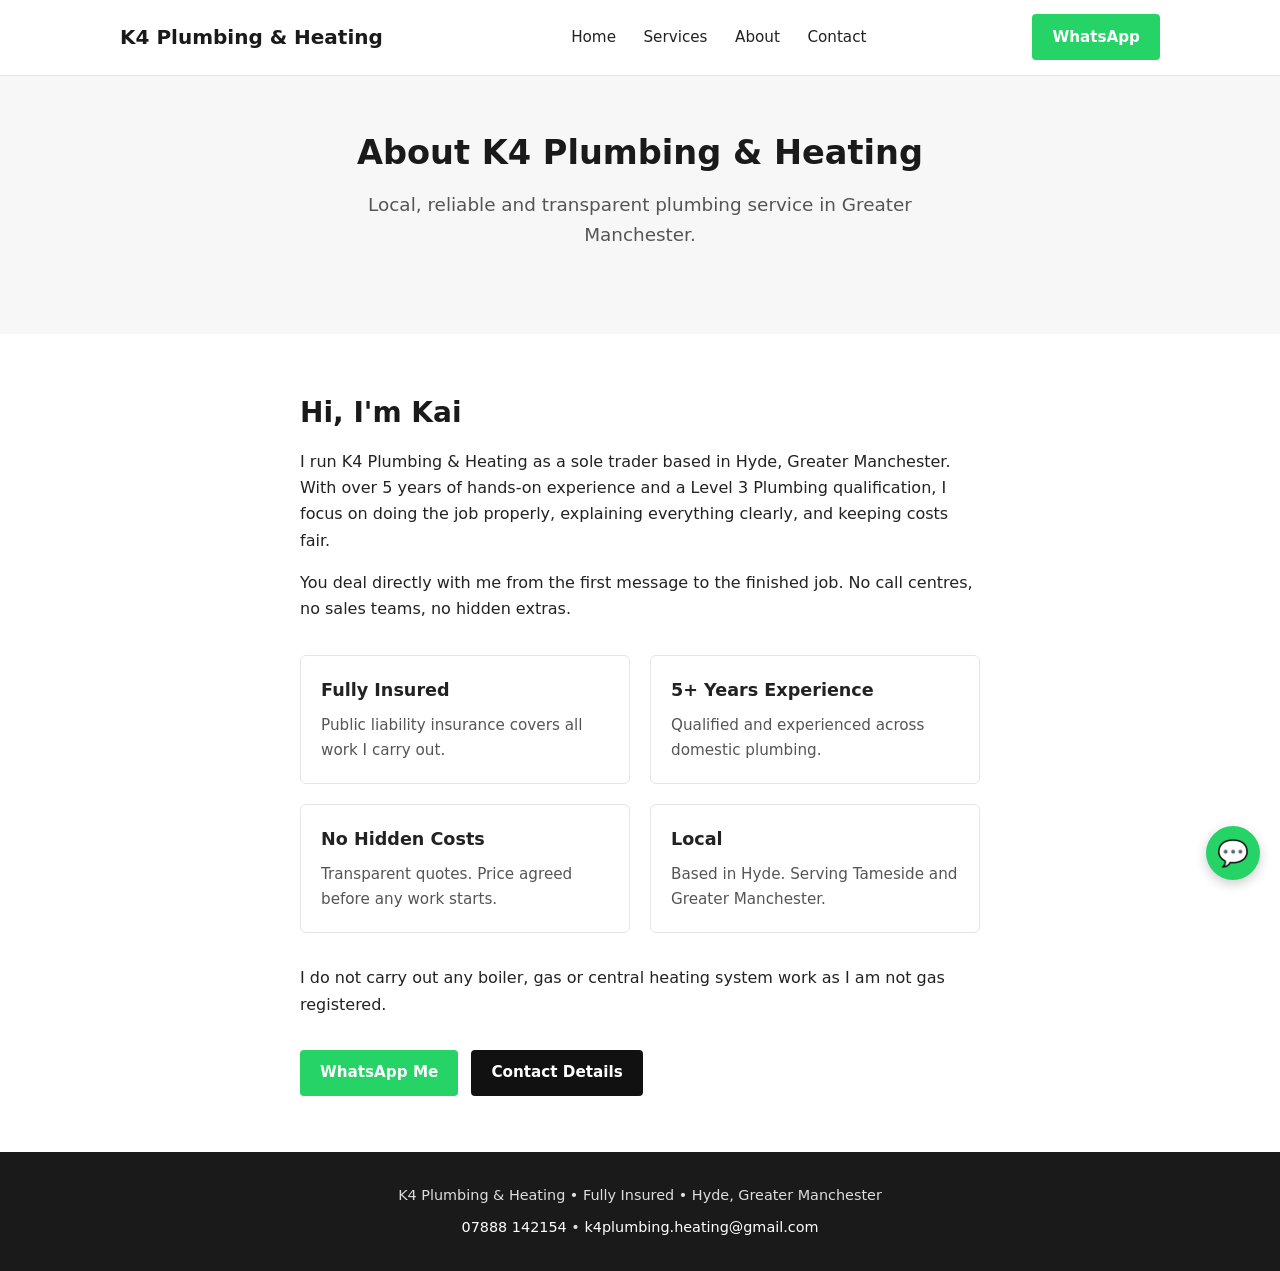
==== about.html @ 1e9639bd "Add about page" ====
<!DOCTYPE html>
<html lang="en">
<head>
<meta charset="UTF-8">
<meta name="viewport" content="width=device-width, initial-scale=1.0">
<title>About K4 Plumbing & Heating | Fully Insured Plumber in Hyde</title>
<meta name="description" content="Meet Kai of K4 Plumbing & Heating. Fully insured plumber with 5+ years experience based in Hyde, Greater Manchester. Honest, transparent service with no hidden costs.">
<link rel="stylesheet" href="style.css">
</head>
<body>
<header>
  <div class="container header-inner">
    <a href="index.html" class="logo">K4 Plumbing & Heating</a>
    <nav>
      <a href="index.html">Home</a>
      <a href="services.html">Services</a>
      <a href="about.html">About</a>
      <a href="contact.html">Contact</a>
    </nav>
    <a href="https://wa.me/447888142154?text=Hi%20Kai,%20I%20need%20a%20plumbing%20quote" class="btn btn-whatsapp">WhatsApp</a>
  </div>
</header>

<section class="hero" style="padding: 3.5rem 0;">
  <div class="container">
    <h1>About K4 Plumbing & Heating</h1>
    <p>Local, reliable and transparent plumbing service in Greater Manchester.</p>
  </div>
</section>

<section>
  <div class="container" style="max-width: 720px;">
    <h2>Hi, I'm Kai</h2>
    <p>I run K4 Plumbing & Heating as a sole trader based in Hyde, Greater Manchester. With over 5 years of hands-on experience and a Level 3 Plumbing qualification, I focus on doing the job properly, explaining everything clearly, and keeping costs fair.</p>
    <p style="margin-top: 1rem;">You deal directly with me from the first message to the finished job. No call centres, no sales teams, no hidden extras.</p>

    <div class="grid" style="margin-top: 2rem;">
      <div class="card"><h3>Fully Insured</h3><p>Public liability insurance covers all work I carry out.</p></div>
      <div class="card"><h3>5+ Years Experience</h3><p>Qualified and experienced across domestic plumbing.</p></div>
      <div class="card"><h3>No Hidden Costs</h3><p>Transparent quotes. Price agreed before any work starts.</p></div>
      <div class="card"><h3>Local</h3><p>Based in Hyde. Serving Tameside and Greater Manchester.</p></div>
    </div>

    <p style="margin-top: 2rem;">I do not carry out any boiler, gas or central heating system work as I am not gas registered.</p>

    <div style="margin-top: 2rem;">
      <a href="https://wa.me/447888142154?text=Hi%20Kai,%20I'd%20like%20to%20discuss%20a%20job" class="btn btn-whatsapp">WhatsApp Me</a>
      <a href="contact.html" class="btn" style="margin-left:0.5rem;">Contact Details</a>
    </div>
  </div>
</section>

<footer>
  <p>K4 Plumbing & Heating • Fully Insured • Hyde, Greater Manchester</p>
  <p style="margin-top:0.5rem;"><a href="tel:07888142154">07888 142154</a> • <a href="mailto:k4plumbing.heating@gmail.com">k4plumbing.heating@gmail.com</a></p>
</footer>

<a href="https://wa.me/447888142154?text=Hi%20Kai,%20I%20need%20a%20plumbing%20quote" class="floating-wa" aria-label="WhatsApp">💬</a>
</body>
</html>
---- style.css ----
/* K4 Plumbing & Heating - Clean, fast, professional styles */
:root {
  --dark: #1a1a1a;
  --text: #222;
  --muted: #555;
  --bg: #ffffff;
  --light: #f7f7f7;
  --border: #e5e5e5;
  --whatsapp: #25D366;
  --accent: #111;
}
* { box-sizing: border-box; margin: 0; padding: 0; }
html { scroll-behavior: smooth; }
body {
  font-family: system-ui, -apple-system, BlinkMacSystemFont, 'Segoe UI', Roboto, sans-serif;
  color: var(--text);
  line-height: 1.65;
  background: var(--bg);
  font-size: 16px;
}
.container { max-width: 1080px; margin: 0 auto; padding: 0 1.25rem; }
header {
  position: sticky; top: 0; background: #fff; border-bottom: 1px solid var(--border);
  z-index: 100; padding: 0.9rem 0;
}
.header-inner { display: flex; justify-content: space-between; align-items: center; }
.logo { font-weight: 700; font-size: 1.25rem; color: var(--dark); text-decoration: none; }
.logo span { font-weight: 500; color: #555; }
nav a { margin-left: 1.4rem; text-decoration: none; color: var(--text); font-weight: 500; font-size: 0.95rem; }
nav a:hover { color: #000; }
.btn {
  display: inline-block; background: var(--accent); color: #fff; padding: 0.65rem 1.25rem;
  border-radius: 4px; text-decoration: none; font-weight: 600; font-size: 0.95rem;
  border: none; cursor: pointer;
}
.btn-whatsapp { background: var(--whatsapp); }
.btn-whatsapp:hover { background: #128C7E; }
.hero {
  padding: 4.5rem 0 3.5rem; background: var(--light); text-align: center;
}
.hero h1 { font-size: 2.1rem; line-height: 1.25; margin-bottom: 1rem; color: var(--dark); }
.hero p { font-size: 1.15rem; color: var(--muted); max-width: 640px; margin: 0 auto 1.75rem; }
.trust { display: flex; justify-content: center; gap: 1.5rem; flex-wrap: wrap; margin: 1.5rem 0; font-size: 0.95rem; color: var(--muted); }
.trust span { font-weight: 600; color: var(--dark); }
section { padding: 3.5rem 0; }
section h2 { font-size: 1.75rem; margin-bottom: 0.75rem; color: var(--dark); }
.lead { color: var(--muted); margin-bottom: 2rem; max-width: 720px; }
.grid { display: grid; grid-template-columns: repeat(auto-fit, minmax(240px, 1fr)); gap: 1.25rem; }
.card {
  background: #fff; border: 1px solid var(--border); border-radius: 6px; padding: 1.25rem;
}
.card h3 { font-size: 1.1rem; margin-bottom: 0.5rem; }
.card p { color: var(--muted); font-size: 0.95rem; }
.card a { color: var(--dark); font-weight: 600; text-decoration: none; }
.faq details { border-bottom: 1px solid var(--border); padding: 0.75rem 0; }
.faq summary { cursor: pointer; font-weight: 600; padding: 0.25rem 0; }
.faq p { padding: 0.5rem 0 0.75rem; color: var(--muted); }
footer {
  background: var(--dark); color: #ddd; text-align: center; padding: 2rem 1rem; font-size: 0.9rem;
}
footer a { color: #fff; text-decoration: none; }
.floating-wa {
  position: fixed; bottom: 1.25rem; right: 1.25rem; background: var(--whatsapp);
  color: #fff; width: 54px; height: 54px; border-radius: 50%; display: flex;
  align-items: center; justify-content: center; font-size: 1.6rem; text-decoration: none;
  box-shadow: 0 4px 12px rgba(0,0,0,0.2); z-index: 200;
}
img { max-width: 100%; height: auto; display: block; border-radius: 6px; }
.img-grid { display: grid; grid-template-columns: repeat(auto-fit, minmax(220px, 1fr)); gap: 0.75rem; margin-top: 1.5rem; }
@media (max-width: 640px) {
  .hero h1 { font-size: 1.7rem; }
  nav { display: none; }
  .header-inner { justify-content: space-between; }
  .trust { flex-direction: column; gap: 0.4rem; }
}
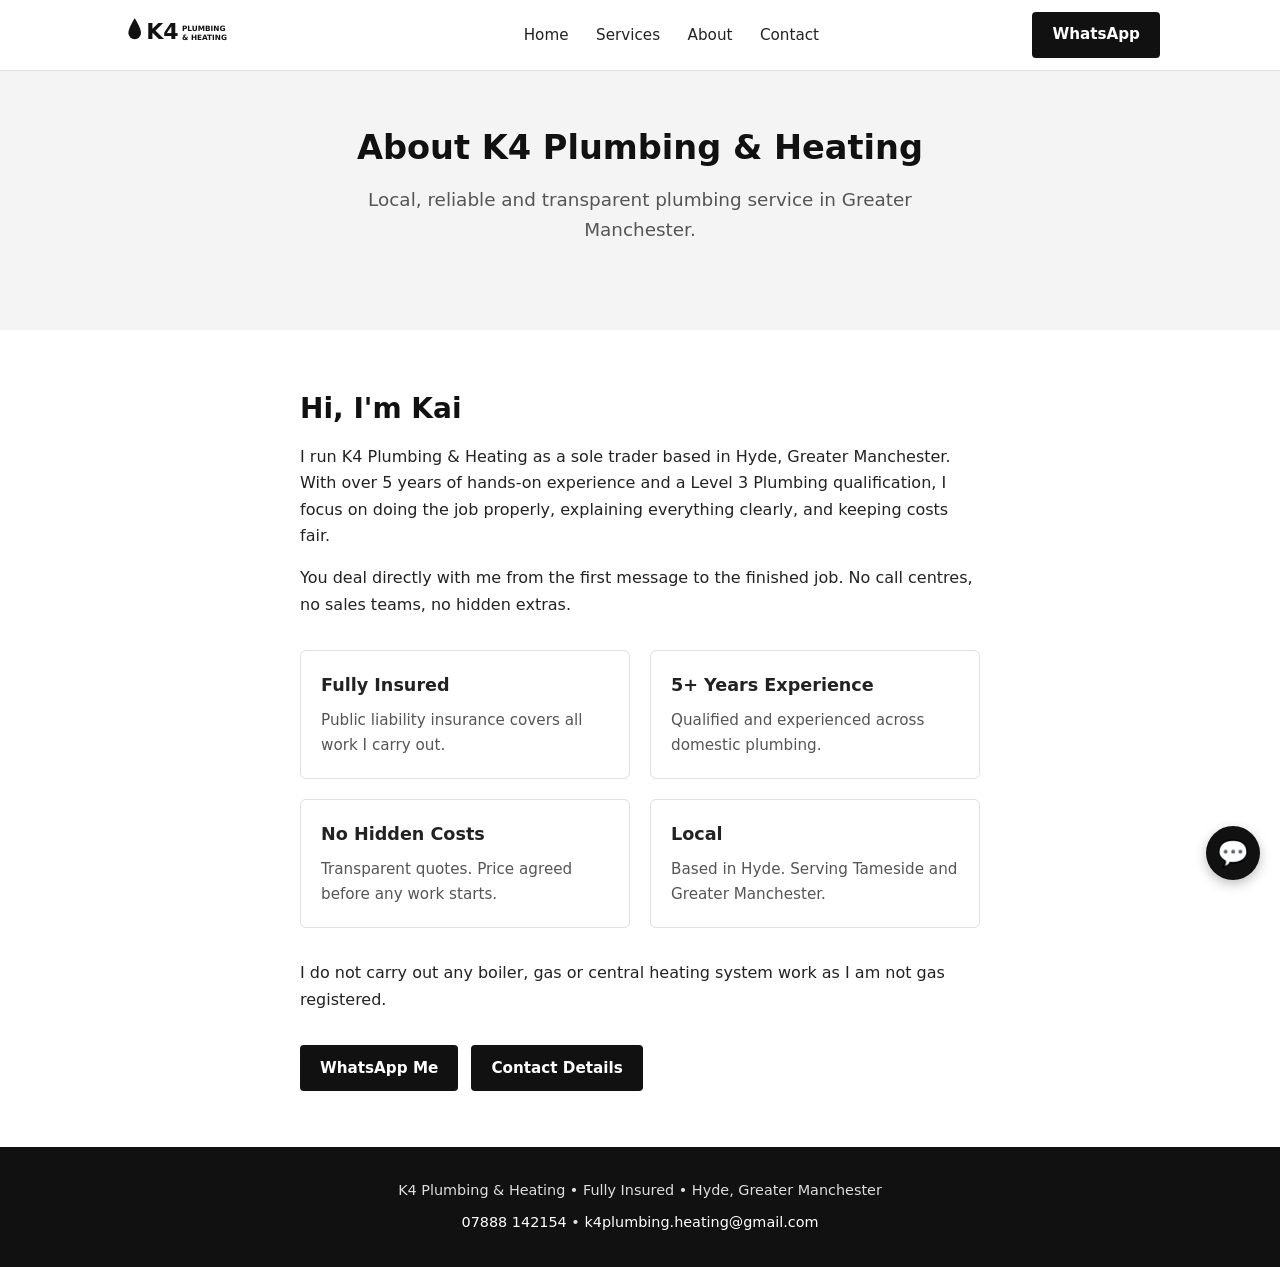
==== commit 2b3241bc: "Add logo and remove green" ====
--- a/about.html
+++ b/about.html
@@ -10,14 +10,21 @@
 <body>
 <header>
   <div class="container header-inner">
-    <a href="index.html" class="logo">K4 Plumbing & Heating</a>
+    <a href="index.html" class="logo">
+      <svg xmlns="http://www.w3.org/2000/svg" viewBox="0 0 320 80" height="42">
+        <path fill="#111" d="M28 8c0 0-12 18-12 28a12 12 0 0 0 24 0c0-10-12-28-12-28z"/>
+        <text x="50" y="48" font-family="system-ui,Arial,sans-serif" font-weight="800" font-size="42" fill="#111">K4</text>
+        <text x="118" y="32" font-family="system-ui,Arial,sans-serif" font-weight="600" font-size="14" fill="#111">PLUMBING</text>
+        <text x="118" y="50" font-family="system-ui,Arial,sans-serif" font-weight="600" font-size="14" fill="#111">& HEATING</text>
+      </svg>
+    </a>
     <nav>
       <a href="index.html">Home</a>
       <a href="services.html">Services</a>
       <a href="about.html">About</a>
       <a href="contact.html">Contact</a>
     </nav>
-    <a href="https://wa.me/447888142154?text=Hi%20Kai,%20I%20need%20a%20plumbing%20quote" class="btn btn-whatsapp">WhatsApp</a>
+    <a href="https://wa.me/447888142154?text=Hi%20Kai,%20I%20need%20a%20plumbing%20quote" class="btn">WhatsApp</a>
   </div>
 </header>
 
@@ -44,7 +51,7 @@
     <p style="margin-top: 2rem;">I do not carry out any boiler, gas or central heating system work as I am not gas registered.</p>
 
     <div style="margin-top: 2rem;">
-      <a href="https://wa.me/447888142154?text=Hi%20Kai,%20I'd%20like%20to%20discuss%20a%20job" class="btn btn-whatsapp">WhatsApp Me</a>
+      <a href="https://wa.me/447888142154?text=Hi%20Kai,%20I'd%20like%20to%20discuss%20a%20job" class="btn">WhatsApp Me</a>
       <a href="contact.html" class="btn" style="margin-left:0.5rem;">Contact Details</a>
     </div>
   </div>
--- a/style.css
+++ b/style.css
@@ -1,12 +1,11 @@
-/* K4 Plumbing & Heating - Clean, fast, professional styles */
+/* K4 Plumbing & Heating - Clean dark palette matching logo */
 :root {
-  --dark: #1a1a1a;
+  --dark: #111;
   --text: #222;
   --muted: #555;
   --bg: #ffffff;
-  --light: #f7f7f7;
-  --border: #e5e5e5;
-  --whatsapp: #25D366;
+  --light: #f4f4f4;
+  --border: #e0e0e0;
   --accent: #111;
 }
 * { box-sizing: border-box; margin: 0; padding: 0; }
@@ -21,11 +20,11 @@
 .container { max-width: 1080px; margin: 0 auto; padding: 0 1.25rem; }
 header {
   position: sticky; top: 0; background: #fff; border-bottom: 1px solid var(--border);
-  z-index: 100; padding: 0.9rem 0;
+  z-index: 100; padding: 0.75rem 0;
 }
 .header-inner { display: flex; justify-content: space-between; align-items: center; }
-.logo { font-weight: 700; font-size: 1.25rem; color: var(--dark); text-decoration: none; }
-.logo span { font-weight: 500; color: #555; }
+.logo { display: flex; align-items: center; text-decoration: none; }
+.logo svg { height: 42px; width: auto; }
 nav a { margin-left: 1.4rem; text-decoration: none; color: var(--text); font-weight: 500; font-size: 0.95rem; }
 nav a:hover { color: #000; }
 .btn {
@@ -33,8 +32,7 @@
   border-radius: 4px; text-decoration: none; font-weight: 600; font-size: 0.95rem;
   border: none; cursor: pointer;
 }
-.btn-whatsapp { background: var(--whatsapp); }
-.btn-whatsapp:hover { background: #128C7E; }
+.btn:hover { background: #000; }
 .hero {
   padding: 4.5rem 0 3.5rem; background: var(--light); text-align: center;
 }
@@ -60,13 +58,13 @@
 }
 footer a { color: #fff; text-decoration: none; }
 .floating-wa {
-  position: fixed; bottom: 1.25rem; right: 1.25rem; background: var(--whatsapp);
+  position: fixed; bottom: 1.25rem; right: 1.25rem; background: var(--dark);
   color: #fff; width: 54px; height: 54px; border-radius: 50%; display: flex;
   align-items: center; justify-content: center; font-size: 1.6rem; text-decoration: none;
-  box-shadow: 0 4px 12px rgba(0,0,0,0.2); z-index: 200;
+  box-shadow: 0 4px 12px rgba(0,0,0,0.25); z-index: 200;
 }
+.floating-wa:hover { background: #000; }
 img { max-width: 100%; height: auto; display: block; border-radius: 6px; }
-.img-grid { display: grid; grid-template-columns: repeat(auto-fit, minmax(220px, 1fr)); gap: 0.75rem; margin-top: 1.5rem; }
 @media (max-width: 640px) {
   .hero h1 { font-size: 1.7rem; }
   nav { display: none; }
